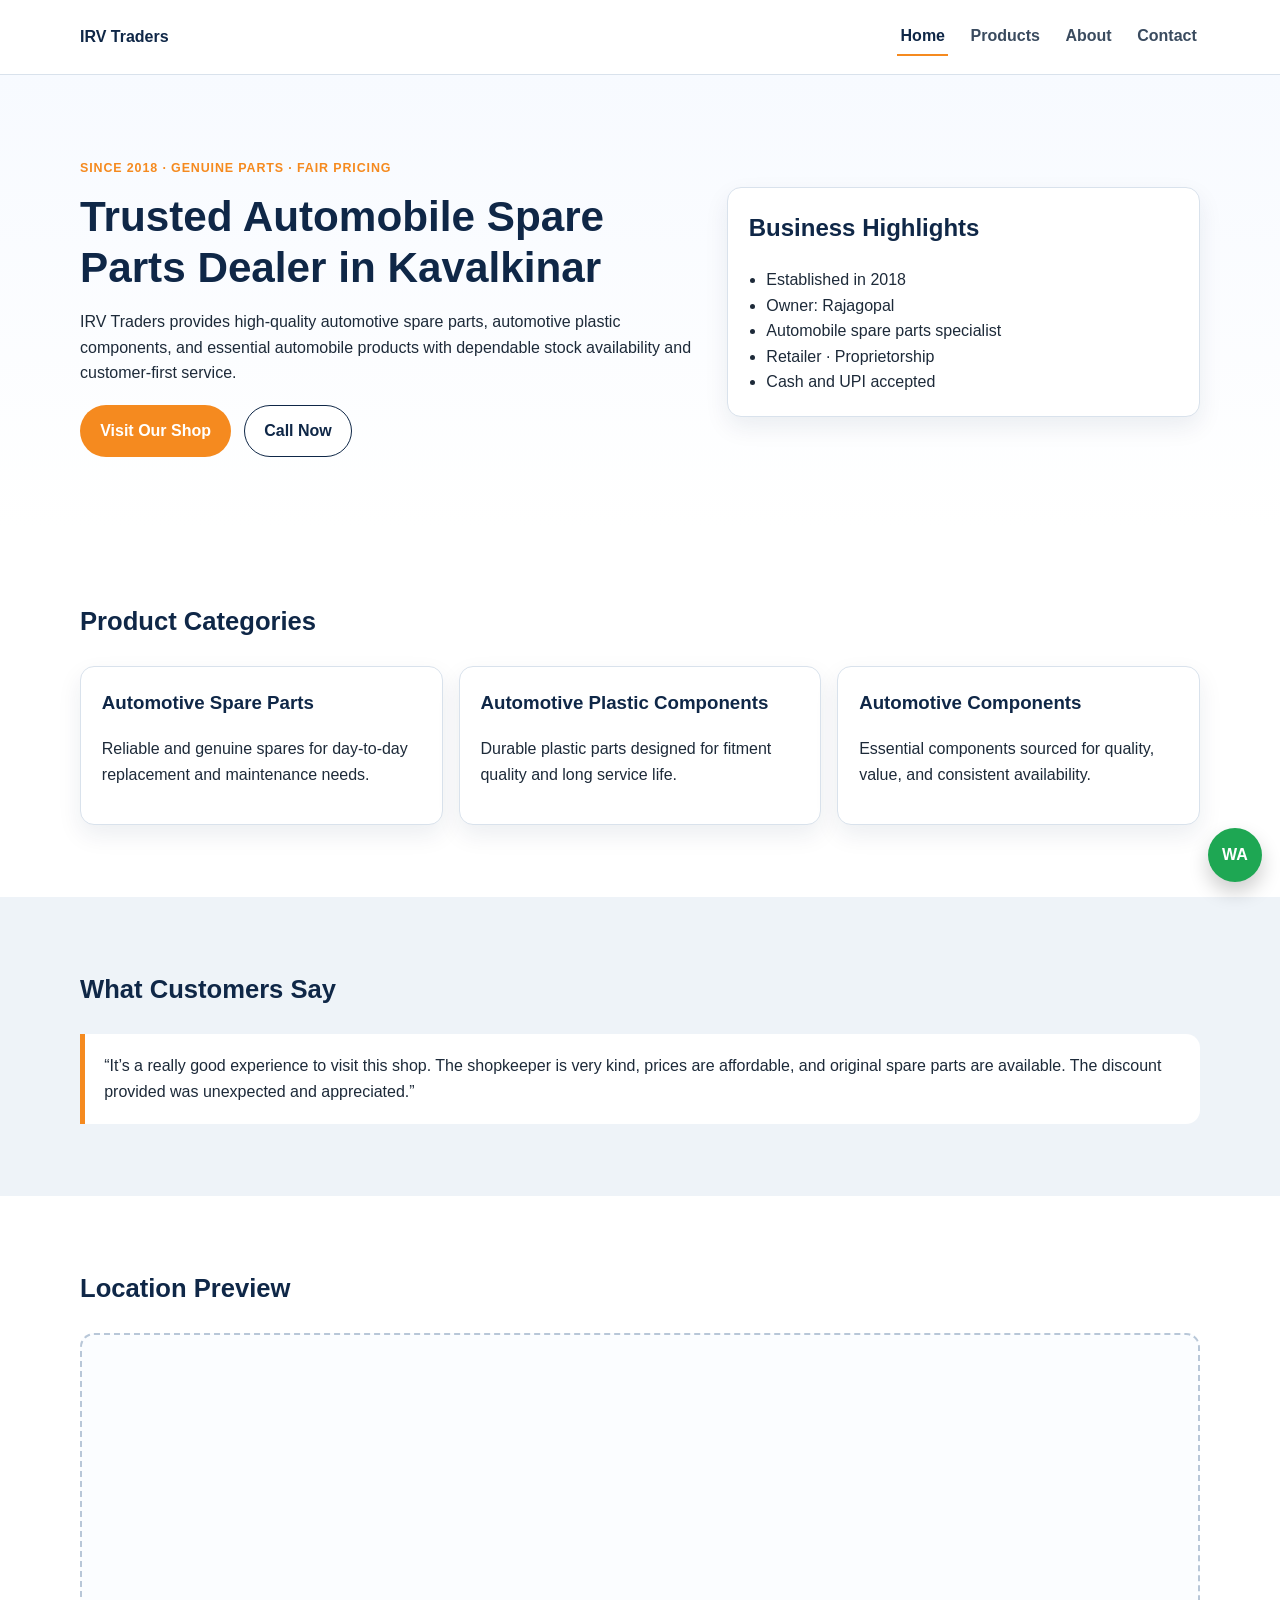
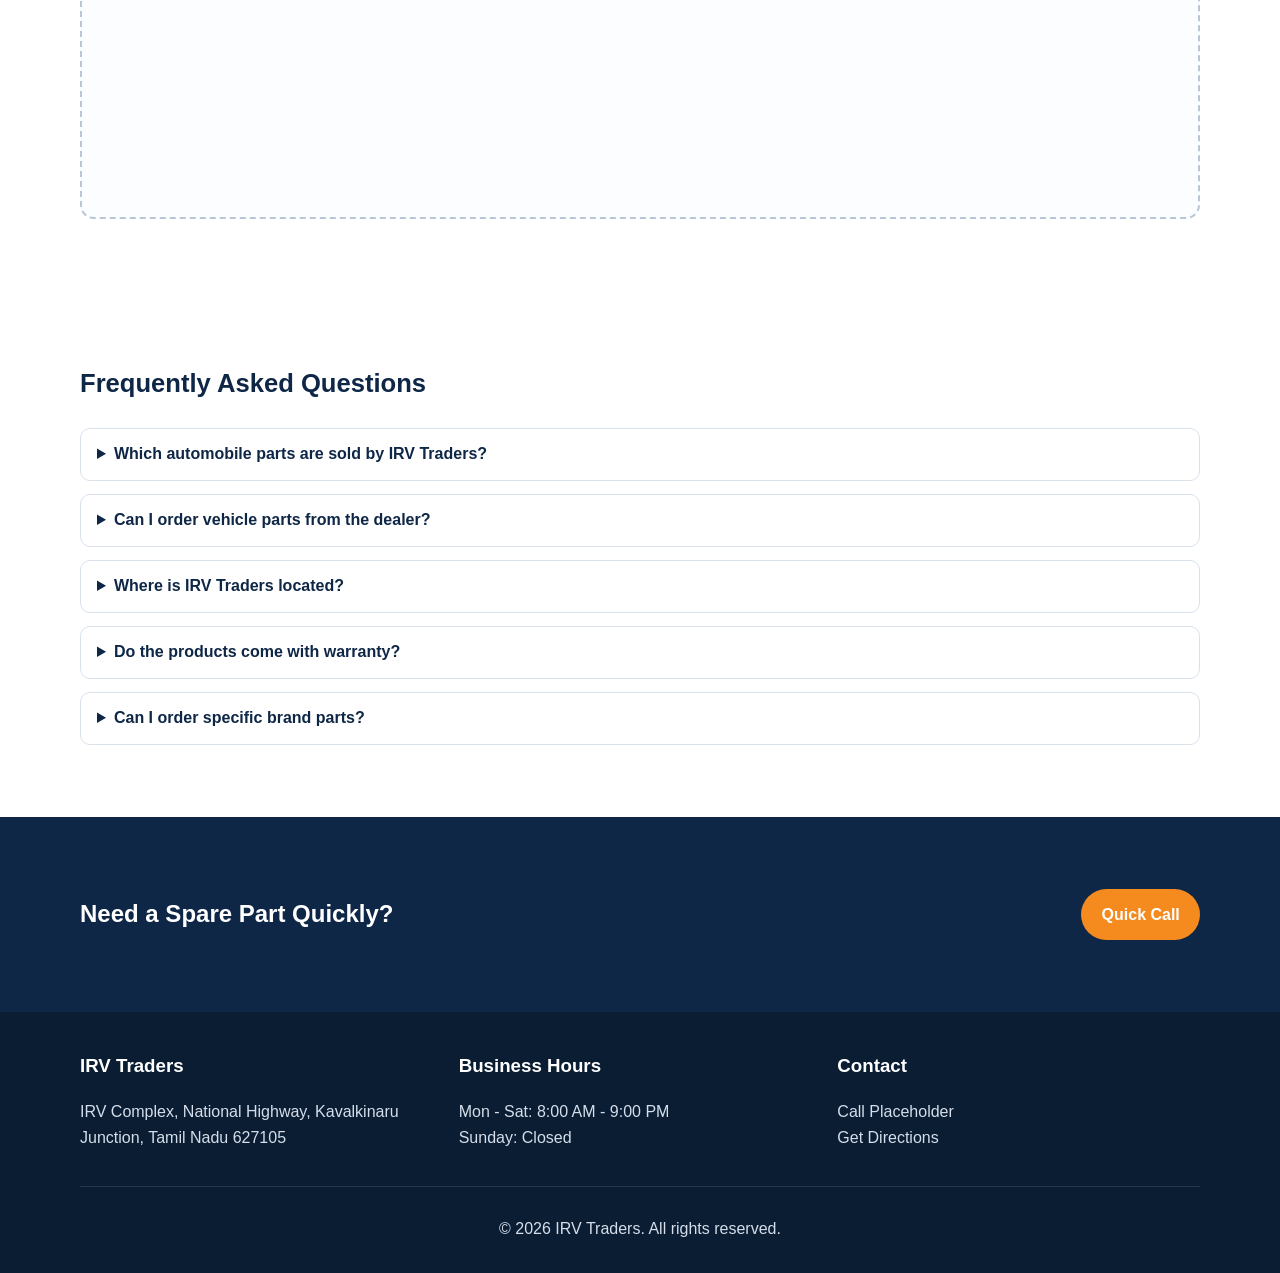
==== index.html @ 3daee204 "irv" ====
<!DOCTYPE html>
<html lang="en">
<head>
  <meta charset="UTF-8">
  <meta name="viewport" content="width=device-width, initial-scale=1.0">
  <title>IRV Traders | Automobile Spare Parts in Kavalkinaru, Tirunelveli</title>
  <meta name="description" content="IRV Traders in Kavalkinaru, Tirunelveli offers quality automobile spare parts, automotive plastic components, and reliable service since 2018.">
  <meta name="keywords" content="IRV Traders, automobile spare parts, Kavalkinaru, Tirunelveli, automotive components, plastic components">
  <meta name="author" content="IRV Traders">
  <meta name="robots" content="index, follow">
  <meta property="og:type" content="website">
  <meta property="og:title" content="IRV Traders | Trusted Automobile Spare Parts Retailer">
  <meta property="og:description" content="Serving Kavalkinaru customers since 2018 with genuine spare parts, affordable pricing, and dependable service.">
  <meta property="og:url" content="https://www.irvtraders.in/">
  <meta property="og:image" content="https://www.irvtraders.in/images/logo.png">
  <meta property="og:site_name" content="IRV Traders">
  <meta name="twitter:card" content="summary_large_image">
  <meta name="twitter:title" content="IRV Traders | Automobile Spare Parts">
  <meta name="twitter:description" content="High-quality automotive spare parts and components in Kavalkinaru, Tirunelveli.">
  <link rel="canonical" href="https://www.irvtraders.in/">
  <link rel="stylesheet" href="css/styles.css">
  <script type="application/ld+json">
    {
      "@context": "https://schema.org",
      "@type": "AutoPartsStore",
      "name": "IRV Traders",
      "foundingDate": "2018",
      "image": "https://www.irvtraders.in/images/logo.png",
      "description": "Automobile spare parts retailer in Kavalkinaru, Tirunelveli providing quality automotive components and plastic parts.",
      "address": {
        "@type": "PostalAddress",
        "streetAddress": "IRV Complex, National Highway, Kavalkinaru Junction",
        "addressLocality": "Tirunelveli",
        "addressRegion": "Tamil Nadu",
        "postalCode": "627105",
        "addressCountry": "IN"
      },
      "telephone": "+917395839927",
      "paymentAccepted": "Cash, UPI",
      "priceRange": "₹₹",
      "openingHoursSpecification": [
        {
          "@type": "OpeningHoursSpecification",
          "dayOfWeek": ["Monday", "Tuesday", "Wednesday", "Thursday", "Friday", "Saturday"],
          "opens": "08:00",
          "closes": "21:00"
        }
      ],
      "geo": {
        "@type": "GeoCoordinates",
        "latitude": 8.247,
        "longitude": 77.568
      }
    }
  </script>
</head>
<body>
  <header class="site-header">
    <div class="container nav-wrap">
      <a href="index.html" class="brand" aria-label="IRV Traders home">
        <img src="images/logo.png" alt="IRV Traders logo" class="brand-logo" onerror="this.style.display='none'">
        <span>IRV Traders</span>
      </a>
      <button class="menu-toggle" id="menuToggle" aria-label="Toggle navigation" aria-expanded="false" aria-controls="mainNav">
        <span></span><span></span><span></span>
      </button>
      <nav id="mainNav" class="main-nav" aria-label="Main navigation">
        <a href="index.html" class="active">Home</a>
        <a href="products.html">Products</a>
        <a href="about.html">About</a>
        <a href="contact.html">Contact</a>
      </nav>
    </div>
  </header>

  <main>
    <section class="hero section">
      <div class="container hero-grid reveal">
        <div>
          <p class="eyebrow">Since 2018 · Genuine Parts · Fair Pricing</p>
          <h1>Trusted Automobile Spare Parts Dealer in Kavalkinar</h1>
          <p>IRV Traders provides high-quality automotive spare parts, automotive plastic components, and essential automobile products with dependable stock availability and customer-first service.</p>
          <div class="hero-actions">
            <a href="contact.html" class="btn btn-primary">Visit Our Shop</a>
            <a href="tel:+917395839927" class="btn btn-secondary">Call Now</a>
          </div>
        </div>
        <div class="hero-card">
          <h2>Business Highlights</h2>
          <ul>
            <li>Established in 2018</li>
            <li>Owner: Rajagopal</li>
            <li>Automobile spare parts specialist</li>
            <li>Retailer · Proprietorship</li>
            <li>Cash and UPI accepted</li>
          </ul>
        </div>
      </div>
    </section>

    <section class="section">
      <div class="container reveal">
        <h2 class="section-title">Product Categories</h2>
        <div class="card-grid">
          <article class="card">
            <h3>Automotive Spare Parts</h3>
            <p>Reliable and genuine spares for day-to-day replacement and maintenance needs.</p>
          </article>
          <article class="card">
            <h3>Automotive Plastic Components</h3>
            <p>Durable plastic parts designed for fitment quality and long service life.</p>
          </article>
          <article class="card">
            <h3>Automotive Components</h3>
            <p>Essential components sourced for quality, value, and consistent availability.</p>
          </article>
        </div>
      </div>
    </section>

    <section class="section section-muted">
      <div class="container review reveal">
        <h2 class="section-title">What Customers Say</h2>
        <blockquote>
          “It’s a really good experience to visit this shop. The shopkeeper is very kind, prices are affordable, and original spare parts are available. The discount provided was unexpected and appreciated.”
        </blockquote>
      </div>
    </section>

    <section class="section">
      <div class="container reveal">
        <h2 class="section-title">Location Preview</h2>
        <div class="map-placeholder">
            <iframe src="https://www.google.com/maps/embed?pb=!1m18!1m12!1m3!1d4272.116885047696!2d77.5631311813527!3d8.279096479038609!2m3!1f0!2f0!3f0!3m2!1i1024!2i768!4f13.1!3m3!1m2!1s0x3b048bad7c65cb43%3A0xb854d051791608d7!2sIRV%20TRADERS!5e1!3m2!1sen!2sin!4v1772965964080!5m2!1sen!2sin" width="600" height="450" style="border:0;" allowfullscreen="" loading="lazy" referrerpolicy="no-referrer-when-downgrade"></iframe>
        </div>
      </div>
    </section>

    <section class="section faq">
      <div class="container reveal">
        <h2 class="section-title">Frequently Asked Questions</h2>
        <div class="faq-list">
          <details>
            <summary>Which automobile parts are sold by IRV Traders?</summary>
            <p>IRV Traders provides essential automobile spare parts and components.</p>
          </details>
          <details>
            <summary>Can I order vehicle parts from the dealer?</summary>
            <p>Yes, customers can order required parts and special items if needed.</p>
          </details>
          <details>
            <summary>Where is IRV Traders located?</summary>
            <p>IRV Traders is located at Kavalkinar Post, National Highway, Tamil Nadu 627105.</p>
          </details>
          <details>
            <summary>Do the products come with warranty?</summary>
            <p>Most products come with manufacturer warranty.</p>
          </details>
          <details>
            <summary>Can I order specific brand parts?</summary>
            <p>Yes, customers can check availability of specific brands.</p>
          </details>
        </div>
      </div>
    </section>

    <section class="section cta-bar">
      <div class="container cta-inner reveal">
        <h2>Need a Spare Part Quickly?</h2>
        <a href="tel:+917395839927" class="btn btn-primary">Quick Call</a>
      </div>
    </section>
  </main>

  <a href="https://wa.me/917395839927" class="whatsapp-float" aria-label="WhatsApp contact placeholder" target="_blank" rel="noopener">WA</a>

  <footer class="site-footer">
    <div class="container footer-grid">
      <div>
        <h3>IRV Traders</h3>
        <p>IRV Complex, National Highway, Kavalkinaru Junction, Tamil Nadu 627105</p>
      </div>
      <div>
        <h3>Business Hours</h3>
        <p>Mon - Sat: 8:00 AM - 9:00 PM<br>Sunday: Closed</p>
      </div>
      <div>
        <h3>Contact</h3>
        <p><a href="tel:+917395839927">Call Placeholder</a><br><a href="contact.html">Get Directions</a></p>
      </div>
    </div>
    <div class="container footer-bottom">
      <p>© <span id="year"></span> IRV Traders. All rights reserved.</p>
    </div>
  </footer>

  <script src="js/script.js" defer></script>
</body>
</html>
---- css/styles.css ----
:root {
  --primary: #0f2747;
  --secondary: #ffffff;
  --accent: #f58a1f;
  --text: #1d2a39;
  --muted: #eef3f8;
  --border: #d9e2ec;
  --radius: 14px;
  --shadow: 0 10px 24px rgba(15, 39, 71, 0.08);
}

* {
  box-sizing: border-box;
}

html {
  scroll-behavior: smooth;
}

body {
  margin: 0;
  font-family: "Segoe UI", Roboto, Arial, sans-serif;
  color: var(--text);
  background: var(--secondary);
  line-height: 1.6;
}

img {
  max-width: 100%;
  display: block;
}

a {
  color: inherit;
  text-decoration: none;
}

.container {
  width: min(1120px, 92%);
  margin: 0 auto;
}

.section {
  padding: 4.5rem 0;
}

.section-muted {
  background: var(--muted);
}

.section-title {
  font-size: clamp(1.5rem, 2vw, 2rem);
  margin: 0 0 1.5rem;
  color: var(--primary);
}

.section-subtitle {
  margin: -0.7rem 0 1.6rem;
}

.site-header {
  position: sticky;
  top: 0;
  z-index: 1000;
  background: var(--secondary);
  border-bottom: 1px solid var(--border);
}

.nav-wrap {
  min-height: 74px;
  display: flex;
  align-items: center;
  justify-content: space-between;
}

.brand {
  display: flex;
  align-items: center;
  gap: 0.65rem;
  font-weight: 700;
  color: var(--primary);
}

.brand-logo {
  width: 38px;
  height: 38px;
  object-fit: contain;
}

.main-nav {
  display: flex;
  gap: 1.2rem;
  align-items: center;
}

.main-nav a {
  font-weight: 600;
  color: #3a4b5f;
  padding: 0.3rem 0.2rem;
  border-bottom: 2px solid transparent;
  transition: color 0.25s ease, border-color 0.25s ease;
}

.main-nav a:hover,
.main-nav a.active {
  color: var(--primary);
  border-color: var(--accent);
}

.menu-toggle {
  border: 0;
  background: transparent;
  display: none;
  flex-direction: column;
  gap: 5px;
  cursor: pointer;
}

.menu-toggle span {
  width: 24px;
  height: 2px;
  background: var(--primary);
}

.hero {
  background: linear-gradient(180deg, #f7faff 0%, #ffffff 100%);
}

.hero-grid {
  display: grid;
  grid-template-columns: 1.3fr 1fr;
  gap: 2rem;
  align-items: center;
}

.hero h1 {
  margin: 0.4rem 0 1rem;
  font-size: clamp(2rem, 3.3vw, 3rem);
  line-height: 1.2;
  color: var(--primary);
}

.eyebrow {
  color: var(--accent);
  font-weight: 700;
  text-transform: uppercase;
  letter-spacing: 0.07em;
  font-size: 0.78rem;
}

.hero-card,
.card {
  background: var(--secondary);
  border: 1px solid var(--border);
  border-radius: var(--radius);
  padding: 1.3rem;
  box-shadow: var(--shadow);
}

.hero-card h2,
.card h2,
.card h3 {
  margin-top: 0;
  color: var(--primary);
}

.hero-card ul,
.card ul {
  margin: 0;
  padding-left: 1.1rem;
}

.hero-actions,
.button-row {
  margin-top: 1.2rem;
  display: flex;
  flex-wrap: wrap;
  gap: 0.8rem;
}

.btn {
  display: inline-flex;
  align-items: center;
  justify-content: center;
  border-radius: 999px;
  padding: 0.75rem 1.2rem;
  font-weight: 700;
  border: 1px solid transparent;
  transition: transform 0.25s ease, box-shadow 0.25s ease;
}

.btn:hover {
  transform: translateY(-2px);
  box-shadow: 0 8px 18px rgba(15, 39, 71, 0.14);
}

.btn-primary {
  background: var(--accent);
  color: var(--secondary);
}

.btn-secondary {
  background: var(--secondary);
  color: var(--primary);
  border-color: var(--primary);
}

.card-grid {
  display: grid;
  grid-template-columns: repeat(3, minmax(0, 1fr));
  gap: 1rem;
}

.review blockquote {
  margin: 0;
  padding: 1.2rem;
  border-left: 5px solid var(--accent);
  background: var(--secondary);
  border-radius: 0 var(--radius) var(--radius) 0;
}

.map-placeholder {
  min-height: 220px;
  border: 2px dashed #b8c7d8;
  border-radius: var(--radius);
  display: grid;
  place-items: center;
  text-align: center;
  background: #fbfdff;
  padding: 1rem;
}

.map-contact {
  min-height: 260px;
}

.faq-list {
  display: grid;
  gap: 0.8rem;
}

.faq details {
  border: 1px solid var(--border);
  border-radius: 10px;
  padding: 0.8rem 1rem;
  background: var(--secondary);
}

.faq summary {
  cursor: pointer;
  font-weight: 700;
  color: var(--primary);
}

.page-title {
  background: #f8fbff;
  border-bottom: 1px solid var(--border);
}

.page-title h1 {
  margin: 0 0 0.6rem;
  color: var(--primary);
  font-size: clamp(1.75rem, 2.5vw, 2.5rem);
}

.product-card ul {
  margin-top: 0.8rem;
}

.split {
  display: grid;
  grid-template-columns: repeat(2, minmax(0, 1fr));
  gap: 1rem;
}

.details-grid {
  display: grid;
  grid-template-columns: repeat(2, minmax(0, 1fr));
  gap: 0.8rem;
}

.detail-item {
  background: var(--muted);
  border: 1px solid var(--border);
  border-radius: 10px;
  padding: 0.9rem;
}

.hours-table {
  width: 100%;
  border-collapse: collapse;
}

.hours-table th,
.hours-table td {
  text-align: left;
  border-bottom: 1px solid var(--border);
  padding: 0.65rem 0;
}

.hours-table th {
  color: var(--primary);
  width: 40%;
}

.gallery-grid {
  display: grid;
  grid-template-columns: repeat(3, minmax(0, 1fr));
  gap: 0.8rem;
}

.gallery-item {
  border-radius: 12px;
  overflow: hidden;
  border: 1px solid var(--border);
  box-shadow: var(--shadow);
  background: #f5f8fc;
}

.gallery-item img {
  width: 100%;
  height: 210px;
  object-fit: cover;
}

.gallery-caption {
  margin: 0;
  padding: 0.55rem 0.7rem;
  font-size: 0.9rem;
  color: #3b4a5d;
  background: var(--secondary);
}

.cta-bar {
  background: var(--primary);
  color: var(--secondary);
}

.cta-inner {
  display: flex;
  align-items: center;
  justify-content: space-between;
  gap: 1rem;
}

.cta-inner h2 {
  margin: 0;
}

.site-footer {
  background: #0a1d33;
  color: #d5deea;
  padding: 2.4rem 0 1rem;
}

.footer-grid {
  display: grid;
  grid-template-columns: repeat(3, minmax(0, 1fr));
  gap: 1rem;
}

.site-footer h3 {
  margin-top: 0;
  color: #ffffff;
}

.footer-bottom {
  border-top: 1px solid rgba(255, 255, 255, 0.12);
  margin-top: 1.2rem;
  padding-top: 0.8rem;
  text-align: center;
}

.whatsapp-float {
  position: fixed;
  right: 18px;
  bottom: 18px;
  width: 54px;
  height: 54px;
  border-radius: 50%;
  display: grid;
  place-items: center;
  font-weight: 800;
  color: #ffffff;
  background: #1ea753;
  box-shadow: 0 10px 20px rgba(0, 0, 0, 0.2);
  z-index: 1100;
}

.reveal {
  opacity: 0;
  transform: translateY(14px);
  transition: opacity 0.5s ease, transform 0.5s ease;
}

.reveal.visible {
  opacity: 1;
  transform: translateY(0);
}

@media (max-width: 920px) {
  .hero-grid,
  .split,
  .card-grid,
  .details-grid,
  .footer-grid,
  .gallery-grid {
    grid-template-columns: 1fr;
  }

  .main-nav {
    position: absolute;
    left: 0;
    right: 0;
    top: 74px;
    background: var(--secondary);
    border-bottom: 1px solid var(--border);
    display: none;
    flex-direction: column;
    align-items: stretch;
    padding: 0.7rem 4%;
  }

  .main-nav a {
    padding: 0.7rem 0.2rem;
  }

  .main-nav.open {
    display: flex;
  }

  .menu-toggle {
    display: flex;
  }

  .cta-inner {
    flex-direction: column;
    align-items: flex-start;
  }
}
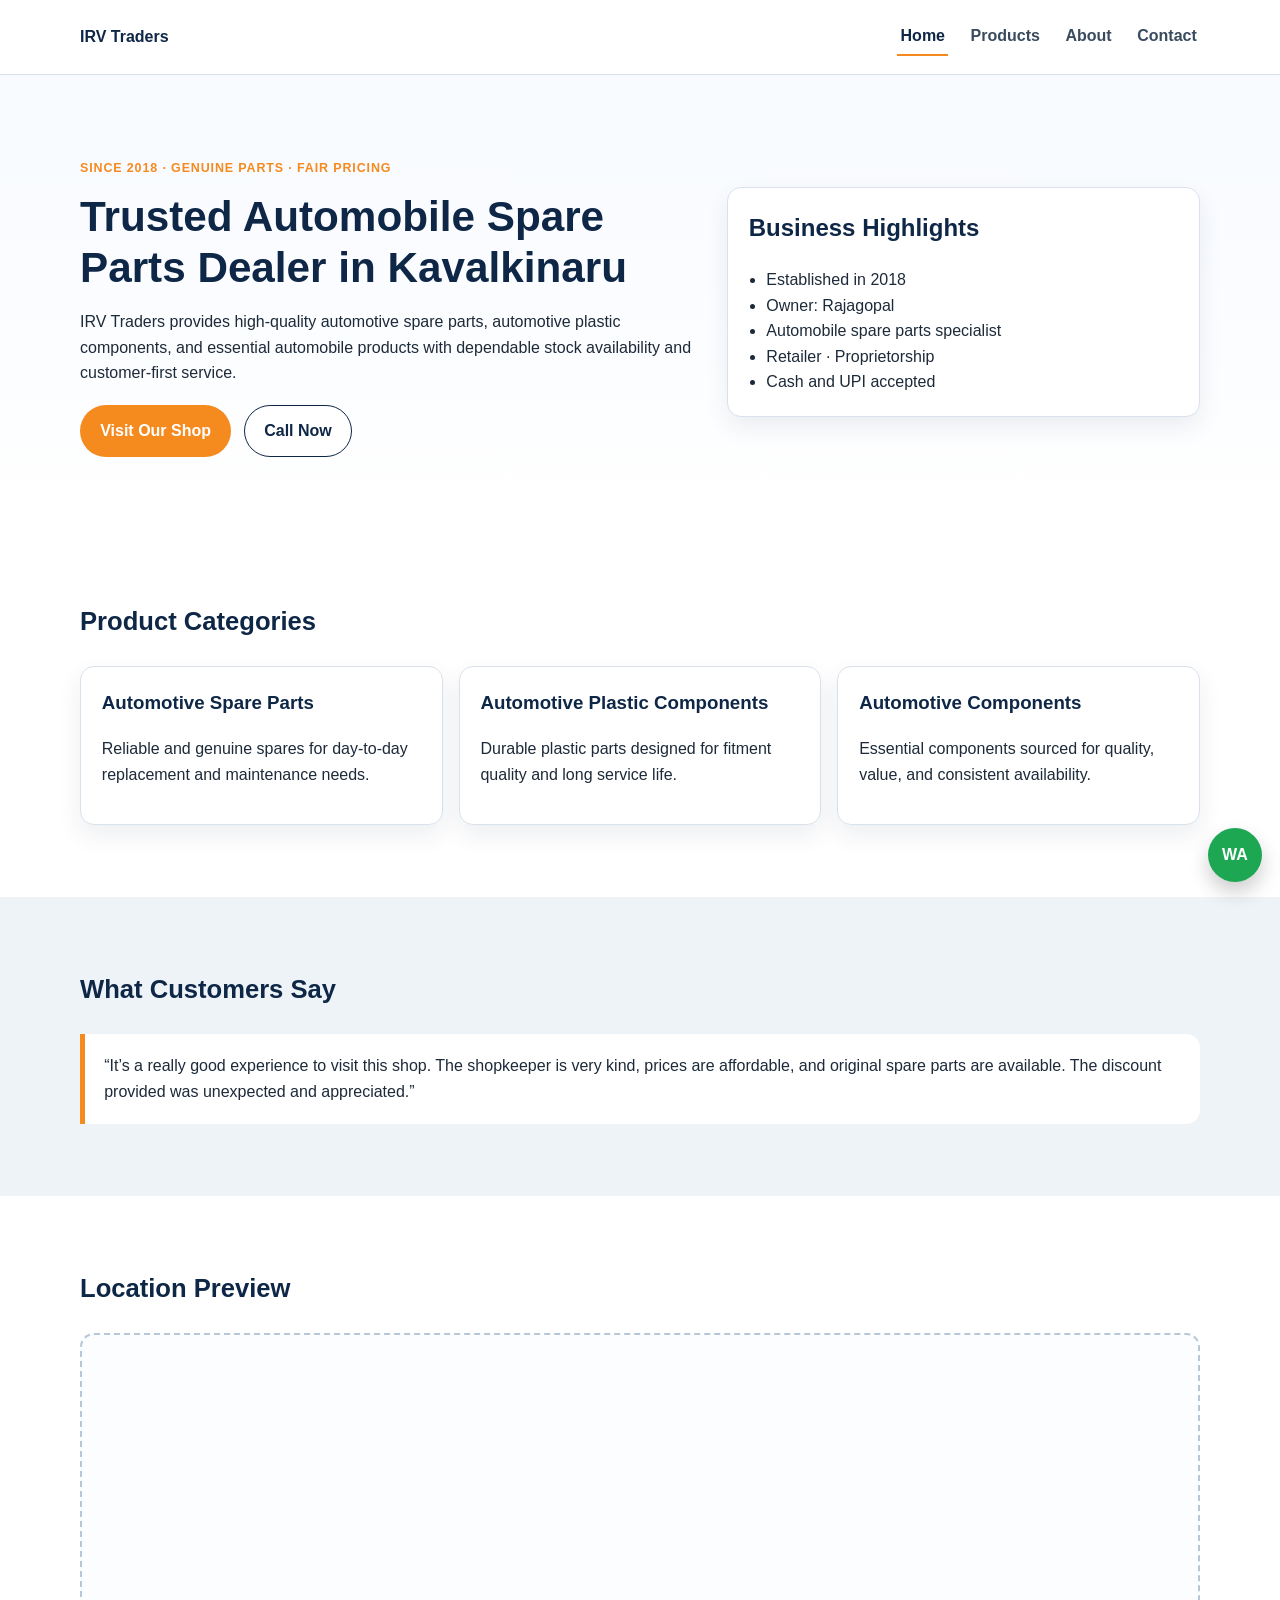
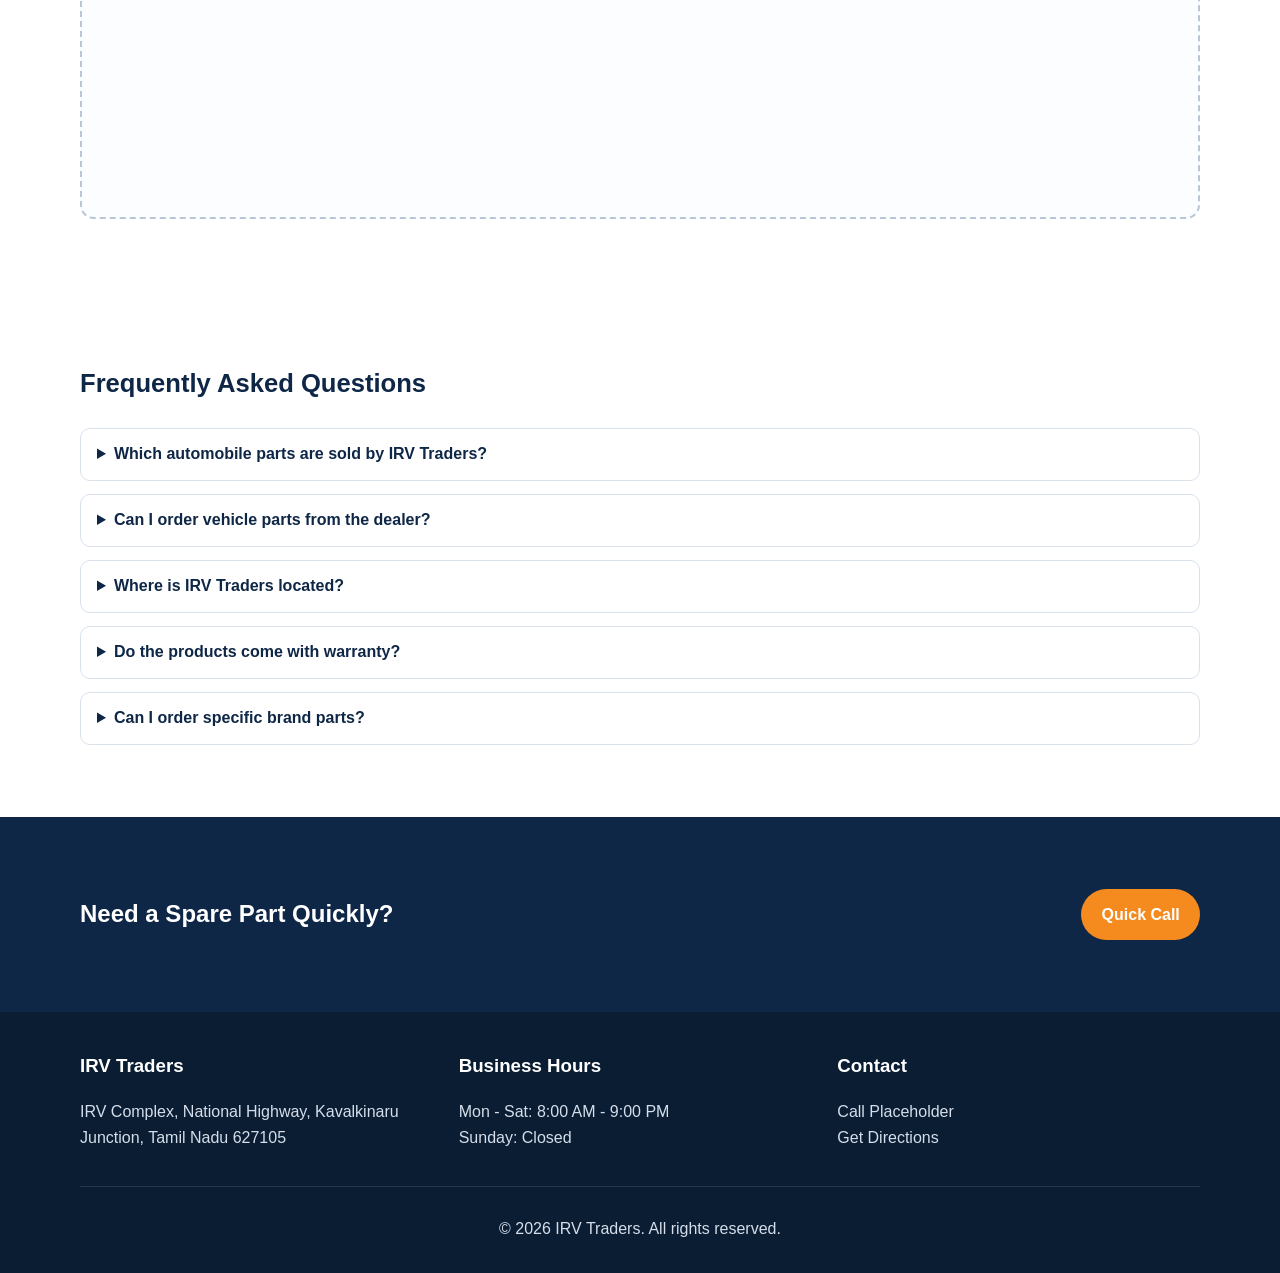
==== commit 672b49e0: "typo" ====
--- a/index.html
+++ b/index.html
@@ -78,7 +78,7 @@
       <div class="container hero-grid reveal">
         <div>
           <p class="eyebrow">Since 2018 · Genuine Parts · Fair Pricing</p>
-          <h1>Trusted Automobile Spare Parts Dealer in Kavalkinar</h1>
+          <h1>Trusted Automobile Spare Parts Dealer in Kavalkinaru</h1>
           <p>IRV Traders provides high-quality automotive spare parts, automotive plastic components, and essential automobile products with dependable stock availability and customer-first service.</p>
           <div class="hero-actions">
             <a href="contact.html" class="btn btn-primary">Visit Our Shop</a>
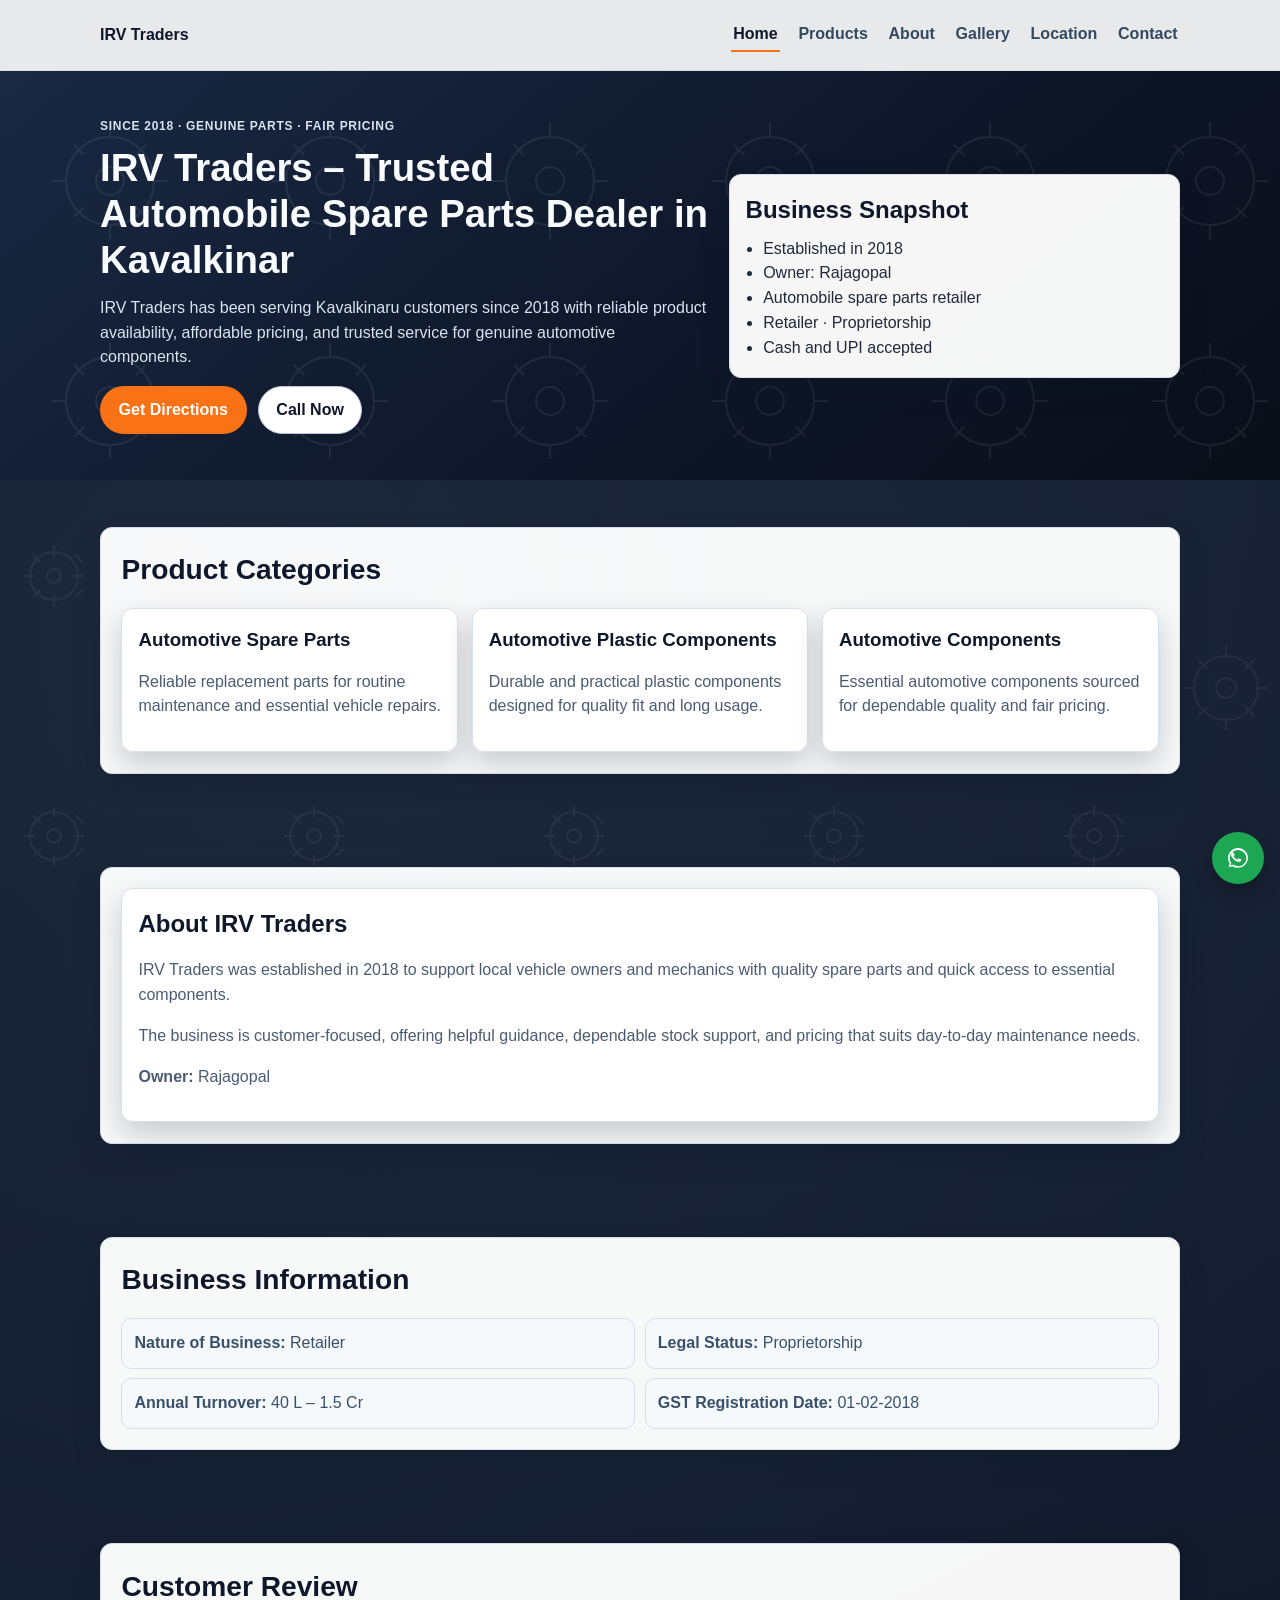
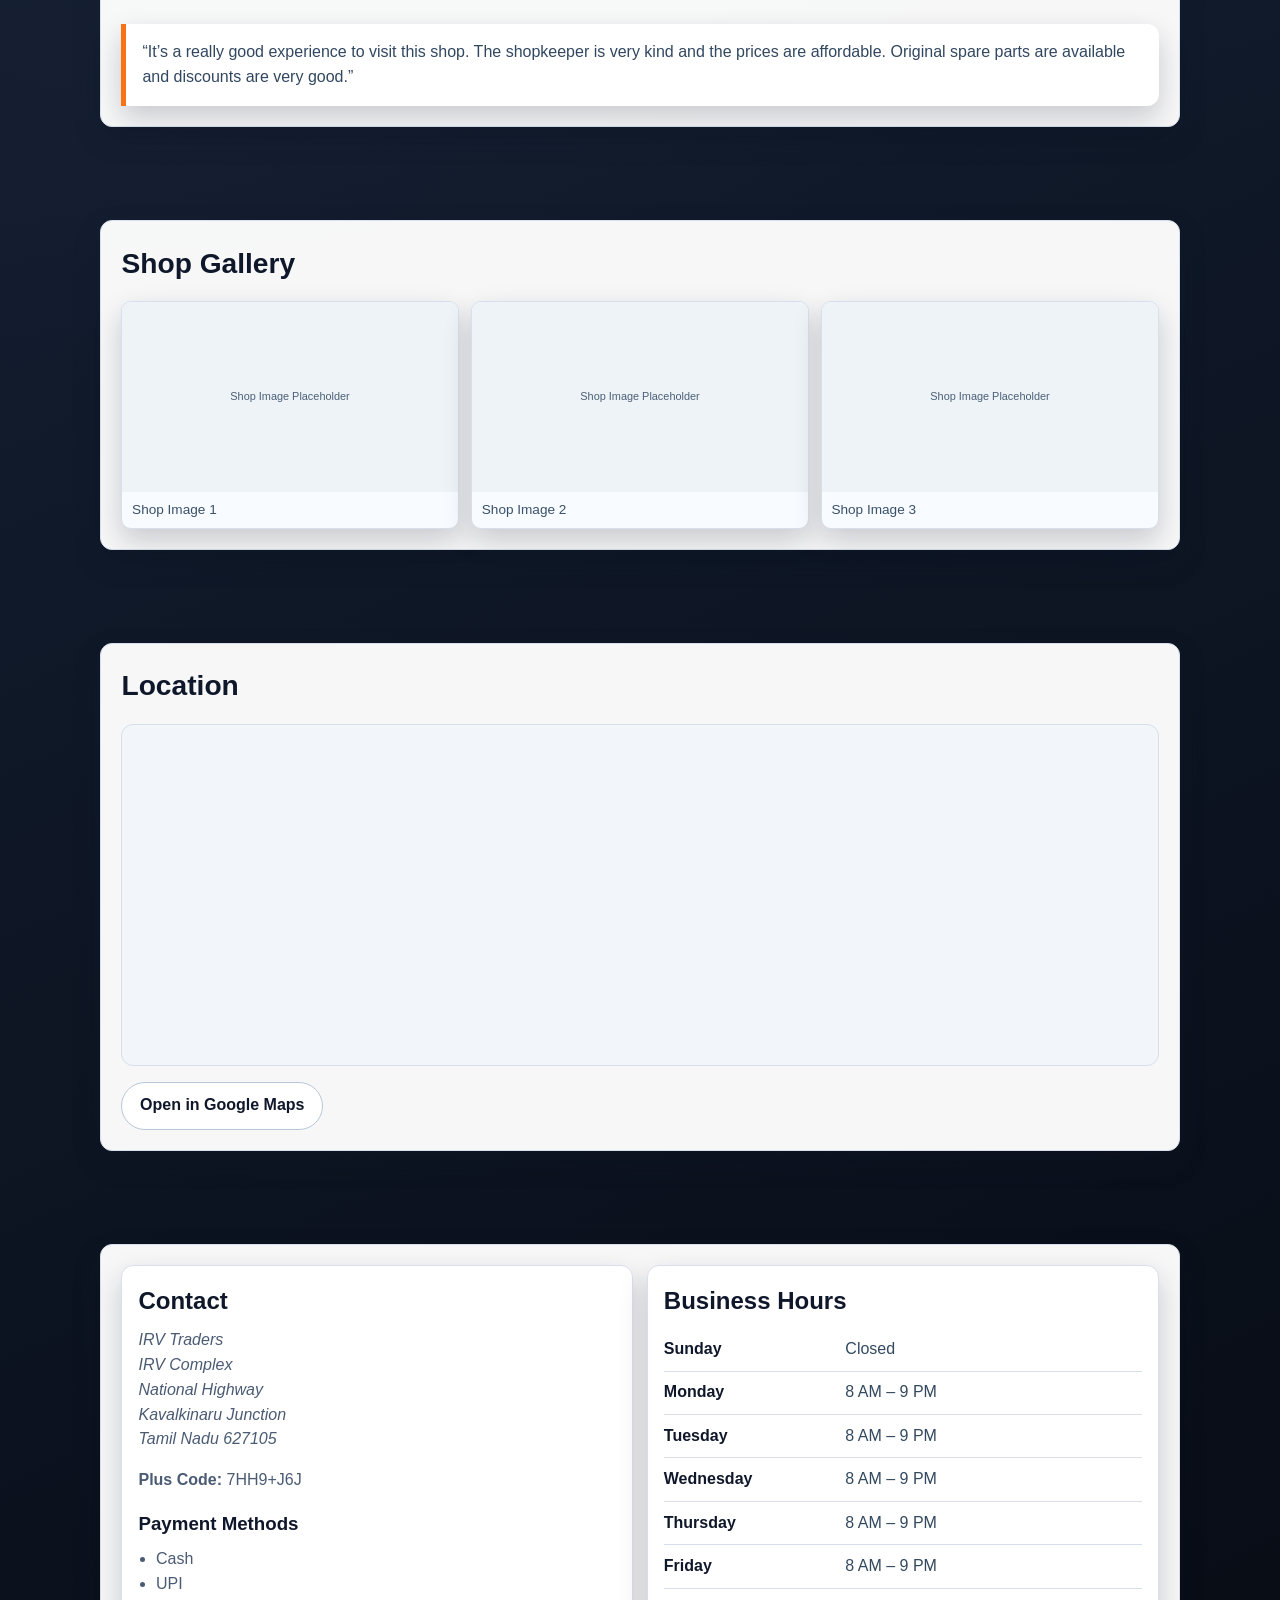
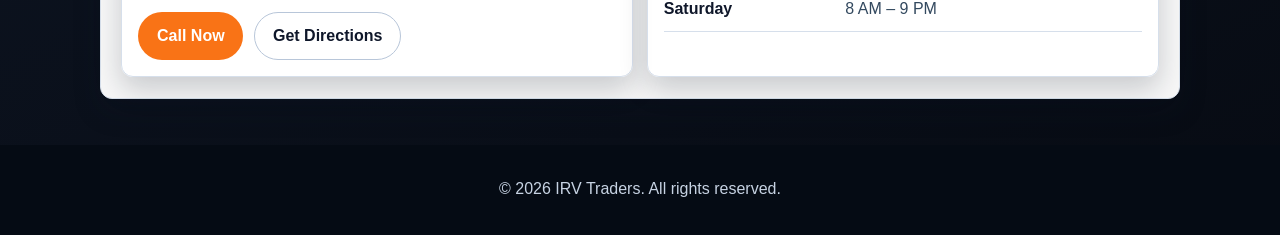
==== commit 476d572d: "single page" ====
--- a/index.html
+++ b/index.html
@@ -57,7 +57,7 @@
 <body>
   <header class="site-header">
     <div class="container nav-wrap">
-      <a href="index.html" class="brand" aria-label="IRV Traders home">
+      <a href="#home" class="brand" aria-label="IRV Traders home">
         <img src="images/logo.png" alt="IRV Traders logo" class="brand-logo" onerror="this.style.display='none'">
         <span>IRV Traders</span>
       </a>
@@ -65,32 +65,34 @@
         <span></span><span></span><span></span>
       </button>
       <nav id="mainNav" class="main-nav" aria-label="Main navigation">
-        <a href="index.html" class="active">Home</a>
-        <a href="products.html">Products</a>
-        <a href="about.html">About</a>
-        <a href="contact.html">Contact</a>
+        <a href="#home" class="active">Home</a>
+        <a href="#products">Products</a>
+        <a href="#about">About</a>
+        <a href="#gallery">Gallery</a>
+        <a href="#location">Location</a>
+        <a href="#contact">Contact</a>
       </nav>
     </div>
   </header>
 
   <main>
-    <section class="hero section">
+    <section id="home" class="hero section">
       <div class="container hero-grid reveal">
         <div>
           <p class="eyebrow">Since 2018 · Genuine Parts · Fair Pricing</p>
-          <h1>Trusted Automobile Spare Parts Dealer in Kavalkinaru</h1>
-          <p>IRV Traders provides high-quality automotive spare parts, automotive plastic components, and essential automobile products with dependable stock availability and customer-first service.</p>
+          <h1>IRV Traders – Trusted Automobile Spare Parts Dealer in Kavalkinar</h1>
+          <p>IRV Traders has been serving Kavalkinaru customers since 2018 with reliable product availability, affordable pricing, and trusted service for genuine automotive components.</p>
           <div class="hero-actions">
-            <a href="contact.html" class="btn btn-primary">Visit Our Shop</a>
+            <a href="https://maps.google.com/?q=7HH9+J6J" target="_blank" rel="noopener" class="btn btn-primary">Get Directions</a>
             <a href="tel:+917395839927" class="btn btn-secondary">Call Now</a>
           </div>
         </div>
         <div class="hero-card">
-          <h2>Business Highlights</h2>
+          <h2>Business Snapshot</h2>
           <ul>
             <li>Established in 2018</li>
             <li>Owner: Rajagopal</li>
-            <li>Automobile spare parts specialist</li>
+            <li>Automobile spare parts retailer</li>
             <li>Retailer · Proprietorship</li>
             <li>Cash and UPI accepted</li>
           </ul>
@@ -98,97 +100,127 @@
       </div>
     </section>
 
-    <section class="section">
+    <section id="products" class="section section-alt">
       <div class="container reveal">
         <h2 class="section-title">Product Categories</h2>
         <div class="card-grid">
           <article class="card">
             <h3>Automotive Spare Parts</h3>
-            <p>Reliable and genuine spares for day-to-day replacement and maintenance needs.</p>
+            <p>Reliable replacement parts for routine maintenance and essential vehicle repairs.</p>
           </article>
           <article class="card">
             <h3>Automotive Plastic Components</h3>
-            <p>Durable plastic parts designed for fitment quality and long service life.</p>
+            <p>Durable and practical plastic components designed for quality fit and long usage.</p>
           </article>
           <article class="card">
             <h3>Automotive Components</h3>
-            <p>Essential components sourced for quality, value, and consistent availability.</p>
+            <p>Essential automotive components sourced for dependable quality and fair pricing.</p>
           </article>
         </div>
       </div>
     </section>
 
-    <section class="section section-muted">
-      <div class="container review reveal">
-        <h2 class="section-title">What Customers Say</h2>
-        <blockquote>
-          “It’s a really good experience to visit this shop. The shopkeeper is very kind, prices are affordable, and original spare parts are available. The discount provided was unexpected and appreciated.”
-        </blockquote>
-      </div>
-    </section>
-
-    <section class="section">
-      <div class="container reveal">
-        <h2 class="section-title">Location Preview</h2>
-        <div class="map-placeholder">
-            <iframe src="https://www.google.com/maps/embed?pb=!1m18!1m12!1m3!1d4272.116885047696!2d77.5631311813527!3d8.279096479038609!2m3!1f0!2f0!3f0!3m2!1i1024!2i768!4f13.1!3m3!1m2!1s0x3b048bad7c65cb43%3A0xb854d051791608d7!2sIRV%20TRADERS!5e1!3m2!1sen!2sin!4v1772965964080!5m2!1sen!2sin" width="600" height="450" style="border:0;" allowfullscreen="" loading="lazy" referrerpolicy="no-referrer-when-downgrade"></iframe>
-        </div>
-      </div>
-    </section>
-
-    <section class="section faq">
-      <div class="container reveal">
-        <h2 class="section-title">Frequently Asked Questions</h2>
-        <div class="faq-list">
-          <details>
-            <summary>Which automobile parts are sold by IRV Traders?</summary>
-            <p>IRV Traders provides essential automobile spare parts and components.</p>
-          </details>
-          <details>
-            <summary>Can I order vehicle parts from the dealer?</summary>
-            <p>Yes, customers can order required parts and special items if needed.</p>
-          </details>
-          <details>
-            <summary>Where is IRV Traders located?</summary>
-            <p>IRV Traders is located at Kavalkinar Post, National Highway, Tamil Nadu 627105.</p>
-          </details>
-          <details>
-            <summary>Do the products come with warranty?</summary>
-            <p>Most products come with manufacturer warranty.</p>
-          </details>
-          <details>
-            <summary>Can I order specific brand parts?</summary>
-            <p>Yes, customers can check availability of specific brands.</p>
-          </details>
-        </div>
-      </div>
-    </section>
-
-    <section class="section cta-bar">
-      <div class="container cta-inner reveal">
-        <h2>Need a Spare Part Quickly?</h2>
-        <a href="tel:+917395839927" class="btn btn-primary">Quick Call</a>
+    <section id="about" class="section">
+      <div class="container reveal">
+        <article class="card">
+          <h2>About IRV Traders</h2>
+          <p>IRV Traders was established in 2018 to support local vehicle owners and mechanics with quality spare parts and quick access to essential components.</p>
+          <p>The business is customer-focused, offering helpful guidance, dependable stock support, and pricing that suits day-to-day maintenance needs.</p>
+          <p><strong>Owner:</strong> Rajagopal</p>
+        </article>
+      </div>
+    </section>
+
+    <section id="business-info" class="section section-alt">
+      <div class="container reveal">
+        <h2 class="section-title">Business Information</h2>
+        <div class="details-grid">
+          <div class="detail-item"><strong>Nature of Business:</strong> Retailer</div>
+          <div class="detail-item"><strong>Legal Status:</strong> Proprietorship</div>
+          <div class="detail-item"><strong>Annual Turnover:</strong> 40 L – 1.5 Cr</div>
+          <div class="detail-item"><strong>GST Registration Date:</strong> 01-02-2018</div>
+        </div>
+      </div>
+    </section>
+
+    <section id="review" class="section">
+      <div class="container reveal">
+        <h2 class="section-title">Customer Review</h2>
+        <div class="testimonial-card">
+          <blockquote>
+            “It’s a really good experience to visit this shop. The shopkeeper is very kind and the prices are affordable. Original spare parts are available and discounts are very good.”
+          </blockquote>
+        </div>
+      </div>
+    </section>
+
+    <section id="gallery" class="section">
+      <div class="container reveal">
+        <h2 class="section-title">Shop Gallery</h2>
+        <div id="shopGallery" class="gallery-grid" data-gallery-path="images/shop/" data-images="shop1.jpg,shop2.jpg,shop3.jpg"></div>
+      </div>
+    </section>
+
+    <section id="location" class="section section-alt">
+      <div class="container reveal">
+        <h2 class="section-title">Location</h2>
+        <div class="map-embed">
+          <iframe src="https://www.google.com/maps?q=7HH9%2BJ6J%20Kavalkinaru&output=embed" loading="lazy" referrerpolicy="no-referrer-when-downgrade" title="IRV Traders location map"></iframe>
+        </div>
+        <div class="button-row">
+          <a class="btn btn-secondary" href="https://maps.google.com/?q=7HH9+J6J" target="_blank" rel="noopener">Open in Google Maps</a>
+        </div>
+      </div>
+    </section>
+
+    <section id="contact" class="section">
+      <div class="container split reveal">
+        <article class="card">
+          <h2>Contact</h2>
+          <address>
+            IRV Traders<br>
+            IRV Complex<br>
+            National Highway<br>
+            Kavalkinaru Junction<br>
+            Tamil Nadu 627105
+          </address>
+          <p><strong>Plus Code:</strong> 7HH9+J6J</p>
+          <h3>Payment Methods</h3>
+          <ul>
+            <li>Cash</li>
+            <li>UPI</li>
+          </ul>
+          <div class="button-row">
+            <a href="tel:+917395839927" class="btn btn-primary">Call Now</a>
+            <a href="https://maps.google.com/?q=7HH9+J6J" class="btn btn-secondary" target="_blank" rel="noopener">Get Directions</a>
+          </div>
+        </article>
+        <article class="card">
+          <h2>Business Hours</h2>
+          <table class="hours-table">
+            <tbody>
+              <tr><th>Sunday</th><td>Closed</td></tr>
+              <tr><th>Monday</th><td>8 AM – 9 PM</td></tr>
+              <tr><th>Tuesday</th><td>8 AM – 9 PM</td></tr>
+              <tr><th>Wednesday</th><td>8 AM – 9 PM</td></tr>
+              <tr><th>Thursday</th><td>8 AM – 9 PM</td></tr>
+              <tr><th>Friday</th><td>8 AM – 9 PM</td></tr>
+              <tr><th>Saturday</th><td>8 AM – 9 PM</td></tr>
+            </tbody>
+          </table>
+        </article>
       </div>
     </section>
   </main>
 
-  <a href="https://wa.me/917395839927" class="whatsapp-float" aria-label="WhatsApp contact placeholder" target="_blank" rel="noopener">WA</a>
+  <a href="https://wa.me/917395839927" class="whatsapp-float" aria-label="Chat on WhatsApp" target="_blank" rel="noopener">
+    <svg viewBox="0 0 32 32" aria-hidden="true" focusable="false">
+      <path fill="currentColor" d="M19.11 17.26c-.28-.14-1.66-.82-1.92-.91-.26-.1-.45-.14-.64.14-.19.28-.73.91-.9 1.09-.16.19-.33.21-.61.07-.28-.14-1.2-.44-2.28-1.39-.84-.75-1.41-1.67-1.57-1.95-.16-.28-.02-.43.12-.57.12-.12.28-.33.42-.49.14-.16.19-.28.28-.47.09-.19.05-.35-.02-.49-.07-.14-.64-1.55-.88-2.12-.23-.55-.47-.47-.64-.48h-.54c-.19 0-.49.07-.75.35-.26.28-1 1-1 2.44s1.03 2.84 1.17 3.03c.14.19 2.02 3.08 4.89 4.32.68.29 1.21.46 1.63.59.68.22 1.3.19 1.79.12.55-.08 1.66-.68 1.9-1.33.23-.66.23-1.22.16-1.33-.07-.12-.26-.19-.54-.33z"/>
+      <path fill="currentColor" d="M16.03 4.59c-6.29 0-11.39 5.09-11.39 11.38 0 2.21.63 4.34 1.83 6.18l-1.2 4.38 4.48-1.18a11.35 11.35 0 0 0 6.28 1.88c6.28 0 11.38-5.1 11.38-11.38 0-6.29-5.1-11.38-11.38-11.38zm0 20.82c-1.92 0-3.8-.54-5.42-1.58l-.39-.24-2.66.7.71-2.59-.25-.4a9.52 9.52 0 0 1-1.47-5.08c0-5.22 4.25-9.47 9.48-9.47 5.23 0 9.48 4.25 9.48 9.47s-4.25 9.19-9.48 9.19z"/>
+    </svg>
+  </a>
 
   <footer class="site-footer">
-    <div class="container footer-grid">
-      <div>
-        <h3>IRV Traders</h3>
-        <p>IRV Complex, National Highway, Kavalkinaru Junction, Tamil Nadu 627105</p>
-      </div>
-      <div>
-        <h3>Business Hours</h3>
-        <p>Mon - Sat: 8:00 AM - 9:00 PM<br>Sunday: Closed</p>
-      </div>
-      <div>
-        <h3>Contact</h3>
-        <p><a href="tel:+917395839927">Call Placeholder</a><br><a href="contact.html">Get Directions</a></p>
-      </div>
-    </div>
     <div class="container footer-bottom">
       <p>© <span id="year"></span> IRV Traders. All rights reserved.</p>
     </div>
--- a/css/styles.css
+++ b/css/styles.css
@@ -1,12 +1,13 @@
 :root {
-  --primary: #0f2747;
-  --secondary: #ffffff;
-  --accent: #f58a1f;
-  --text: #1d2a39;
-  --muted: #eef3f8;
-  --border: #d9e2ec;
-  --radius: 14px;
-  --shadow: 0 10px 24px rgba(15, 39, 71, 0.08);
+  --primary: #0f172a;
+  --secondary: #1e293b;
+  --accent: #f97316;
+  --card: rgba(255, 255, 255, 0.96);
+  --text: #1f2a3a;
+  --muted-text: #4a5b73;
+  --border: #d6dfeb;
+  --radius: 12px;
+  --shadow: 0 12px 28px rgba(15, 23, 42, 0.2);
 }
 
 * {
@@ -21,8 +22,49 @@
   margin: 0;
   font-family: "Segoe UI", Roboto, Arial, sans-serif;
   color: var(--text);
-  background: var(--secondary);
-  line-height: 1.6;
+  line-height: 1.55;
+  background:
+    radial-gradient(circle at 12% 18%, rgba(51, 65, 85, 0.35) 0%, transparent 45%),
+    radial-gradient(circle at 86% 12%, rgba(30, 41, 59, 0.45) 0%, transparent 42%),
+    linear-gradient(155deg, #0f172a 0%, #121c2e 45%, #070b13 100%);
+  min-height: 100vh;
+  position: relative;
+  overflow-x: hidden;
+}
+
+body::before,
+body::after {
+  content: "";
+  position: fixed;
+  inset: 0;
+  z-index: 0;
+  pointer-events: none;
+}
+
+body::before {
+  background-image: url("data:image/svg+xml,%3Csvg xmlns='http://www.w3.org/2000/svg' width='260' height='260' viewBox='0 0 260 260'%3E%3Cg fill='none' stroke='%23ffffff' stroke-width='2'%3E%3Ccircle cx='54' cy='56' r='24'/%3E%3Ccircle cx='54' cy='56' r='7'/%3E%3Cpath d='M54 26v11M54 75v11M24 56h11M73 56h11M33 35l8 8M33 77l8-8M75 35l8 8M75 77l8-8'/%3E%3Ccircle cx='186' cy='168' r='32'/%3E%3Ccircle cx='186' cy='168' r='10'/%3E%3Cpath d='M186 126v12M186 198v12M144 168h12M216 168h12M158 140l9 9M205 187l9 9M158 196l9-9M205 149l9-9'/%3E%3C/g%3E%3C/svg%3E");
+  background-size: 260px 260px;
+  background-repeat: repeat;
+  opacity: 0.06;
+}
+
+body::after {
+  background: repeating-linear-gradient(
+    -32deg,
+    rgba(255, 255, 255, 0.03) 0,
+    rgba(255, 255, 255, 0.03) 2px,
+    transparent 2px,
+    transparent 14px
+  );
+  opacity: 0.06;
+}
+
+main,
+.site-header,
+.site-footer,
+.whatsapp-float {
+  position: relative;
+  z-index: 1;
 }
 
 img {
@@ -36,38 +78,44 @@
 }
 
 .container {
-  width: min(1120px, 92%);
+  width: min(1080px, 93%);
   margin: 0 auto;
 }
 
 .section {
-  padding: 4.5rem 0;
-}
-
-.section-muted {
-  background: var(--muted);
+  padding: 2.9rem 0;
+  scroll-margin-top: 88px;
+}
+
+.section-alt .container {
+  background: rgba(245, 248, 252, 0.98);
+}
+
+.section .container {
+  background: rgba(255, 255, 255, 0.97);
+  border: 1px solid var(--border);
+  border-radius: var(--radius);
+  box-shadow: var(--shadow);
+  padding: clamp(1rem, 1.6vw, 1.5rem);
 }
 
 .section-title {
-  font-size: clamp(1.5rem, 2vw, 2rem);
-  margin: 0 0 1.5rem;
-  color: var(--primary);
-}
-
-.section-subtitle {
-  margin: -0.7rem 0 1.6rem;
+  margin: 0 0 1rem;
+  color: var(--primary);
+  font-size: clamp(1.35rem, 2.2vw, 1.9rem);
 }
 
 .site-header {
   position: sticky;
   top: 0;
   z-index: 1000;
-  background: var(--secondary);
-  border-bottom: 1px solid var(--border);
+  background: rgba(255, 255, 255, 0.9);
+  border-bottom: 1px solid rgba(214, 223, 235, 0.9);
+  backdrop-filter: blur(8px);
 }
 
 .nav-wrap {
-  min-height: 74px;
+  min-height: 70px;
   display: flex;
   align-items: center;
   justify-content: space-between;
@@ -76,28 +124,28 @@
 .brand {
   display: flex;
   align-items: center;
-  gap: 0.65rem;
-  font-weight: 700;
-  color: var(--primary);
+  gap: 0.6rem;
+  color: var(--primary);
+  font-weight: 800;
 }
 
 .brand-logo {
-  width: 38px;
-  height: 38px;
+  width: 36px;
+  height: 36px;
   object-fit: contain;
 }
 
 .main-nav {
   display: flex;
-  gap: 1.2rem;
   align-items: center;
+  gap: 1rem;
 }
 
 .main-nav a {
-  font-weight: 600;
-  color: #3a4b5f;
-  padding: 0.3rem 0.2rem;
+  font-weight: 700;
+  color: #344960;
   border-bottom: 2px solid transparent;
+  padding: 0.25rem 0.15rem;
   transition: color 0.25s ease, border-color 0.25s ease;
 }
 
@@ -123,59 +171,91 @@
 }
 
 .hero {
-  background: linear-gradient(180deg, #f7faff 0%, #ffffff 100%);
+  position: relative;
+  overflow: hidden;
+  background: linear-gradient(140deg, #192943 0%, #0f172a 55%, #090e18 100%);
+}
+
+.hero::before {
+  content: "";
+  position: absolute;
+  inset: 0;
+  background-image: url("data:image/svg+xml,%3Csvg xmlns='http://www.w3.org/2000/svg' width='220' height='220' viewBox='0 0 220 220'%3E%3Cg fill='none' stroke='%23ffffff' stroke-width='2'%3E%3Ccircle cx='110' cy='110' r='44'/%3E%3Ccircle cx='110' cy='110' r='14'/%3E%3Cpath d='M110 52v14M110 154v14M52 110h14M154 110h14M74 74l10 10M136 136l10 10M74 146l10-10M136 84l10-10'/%3E%3C/g%3E%3C/svg%3E");
+  opacity: 0.07;
+  pointer-events: none;
+}
+
+.hero .container {
+  background: transparent;
+  border: 0;
+  box-shadow: none;
+  padding: 0;
+  position: relative;
+  z-index: 1;
 }
 
 .hero-grid {
   display: grid;
-  grid-template-columns: 1.3fr 1fr;
-  gap: 2rem;
+  grid-template-columns: 1.35fr 1fr;
+  gap: 1.2rem;
   align-items: center;
-}
-
-.hero h1 {
-  margin: 0.4rem 0 1rem;
-  font-size: clamp(2rem, 3.3vw, 3rem);
-  line-height: 1.2;
-  color: var(--primary);
 }
 
 .eyebrow {
   color: var(--accent);
-  font-weight: 700;
+  margin: 0;
+  font-weight: 800;
   text-transform: uppercase;
-  letter-spacing: 0.07em;
-  font-size: 0.78rem;
+  font-size: 0.75rem;
+  letter-spacing: 0.06em;
+}
+
+.hero h1 {
+  margin: 0.55rem 0 0.8rem;
+  color: #f8fbff;
+  line-height: 1.2;
+  font-size: clamp(1.8rem, 3vw, 2.7rem);
+}
+
+.hero p {
+  margin: 0;
+  color: #d9e3f0;
+}
+
+.hero-actions,
+.button-row {
+  margin-top: 1rem;
+  display: flex;
+  gap: 0.7rem;
+  flex-wrap: wrap;
 }
 
 .hero-card,
 .card {
-  background: var(--secondary);
+  background: var(--card);
   border: 1px solid var(--border);
   border-radius: var(--radius);
-  padding: 1.3rem;
+  padding: 1rem;
   box-shadow: var(--shadow);
 }
 
 .hero-card h2,
 .card h2,
 .card h3 {
-  margin-top: 0;
-  color: var(--primary);
+  margin: 0 0 0.55rem;
+  color: var(--primary);
+}
+
+.card p,
+.card li,
+address {
+  color: var(--muted-text);
 }
 
 .hero-card ul,
 .card ul {
   margin: 0;
   padding-left: 1.1rem;
-}
-
-.hero-actions,
-.button-row {
-  margin-top: 1.2rem;
-  display: flex;
-  flex-wrap: wrap;
-  gap: 0.8rem;
 }
 
 .btn {
@@ -183,7 +263,7 @@
   align-items: center;
   justify-content: center;
   border-radius: 999px;
-  padding: 0.75rem 1.2rem;
+  padding: 0.65rem 1.1rem;
   font-weight: 700;
   border: 1px solid transparent;
   transition: transform 0.25s ease, box-shadow 0.25s ease;
@@ -191,99 +271,114 @@
 
 .btn:hover {
   transform: translateY(-2px);
-  box-shadow: 0 8px 18px rgba(15, 39, 71, 0.14);
+  box-shadow: 0 8px 18px rgba(15, 23, 42, 0.18);
 }
 
 .btn-primary {
   background: var(--accent);
-  color: var(--secondary);
+  color: #ffffff;
 }
 
 .btn-secondary {
-  background: var(--secondary);
-  color: var(--primary);
-  border-color: var(--primary);
+  background: #ffffff;
+  color: var(--primary);
+  border-color: #b8c6d9;
 }
 
 .card-grid {
   display: grid;
   grid-template-columns: repeat(3, minmax(0, 1fr));
-  gap: 1rem;
-}
-
-.review blockquote {
-  margin: 0;
-  padding: 1.2rem;
-  border-left: 5px solid var(--accent);
-  background: var(--secondary);
-  border-radius: 0 var(--radius) var(--radius) 0;
-}
-
-.map-placeholder {
-  min-height: 220px;
-  border: 2px dashed #b8c7d8;
-  border-radius: var(--radius);
-  display: grid;
-  place-items: center;
-  text-align: center;
-  background: #fbfdff;
-  padding: 1rem;
-}
-
-.map-contact {
-  min-height: 260px;
-}
-
-.faq-list {
-  display: grid;
-  gap: 0.8rem;
-}
-
-.faq details {
+  gap: 0.85rem;
+}
+
+.card {
+  transition: transform 0.25s ease, box-shadow 0.25s ease;
+}
+
+.card:hover {
+  transform: translateY(-4px);
+  box-shadow: 0 16px 30px rgba(15, 23, 42, 0.22);
+}
+
+.split {
+  display: grid;
+  grid-template-columns: repeat(2, minmax(0, 1fr));
+  gap: 0.85rem;
+}
+
+.details-grid {
+  display: grid;
+  grid-template-columns: repeat(2, minmax(0, 1fr));
+  gap: 0.6rem;
+}
+
+.details-grid.single-column {
+  grid-template-columns: 1fr;
+}
+
+.detail-item {
+  background: #f6f9fc;
   border: 1px solid var(--border);
   border-radius: 10px;
-  padding: 0.8rem 1rem;
-  background: var(--secondary);
-}
-
-.faq summary {
-  cursor: pointer;
-  font-weight: 700;
-  color: var(--primary);
-}
-
-.page-title {
-  background: #f8fbff;
-  border-bottom: 1px solid var(--border);
-}
-
-.page-title h1 {
-  margin: 0 0 0.6rem;
-  color: var(--primary);
-  font-size: clamp(1.75rem, 2.5vw, 2.5rem);
-}
-
-.product-card ul {
-  margin-top: 0.8rem;
-}
-
-.split {
-  display: grid;
-  grid-template-columns: repeat(2, minmax(0, 1fr));
-  gap: 1rem;
-}
-
-.details-grid {
-  display: grid;
-  grid-template-columns: repeat(2, minmax(0, 1fr));
-  gap: 0.8rem;
-}
-
-.detail-item {
-  background: var(--muted);
+  padding: 0.75rem;
+  color: #39506a;
+}
+
+.testimonial-card {
+  border-left: 5px solid var(--accent);
+  background: #ffffff;
+  border-radius: 0 var(--radius) var(--radius) 0;
+  padding: 1rem;
+  box-shadow: var(--shadow);
+}
+
+.testimonial-card blockquote {
+  margin: 0;
+  color: #314760;
+  font-size: 1rem;
+}
+
+.gallery-grid {
+  display: grid;
+  grid-template-columns: repeat(3, minmax(0, 1fr));
+  gap: 0.75rem;
+}
+
+.gallery-item {
+  margin: 0;
   border: 1px solid var(--border);
   border-radius: 10px;
-  padding: 0.9rem;
+  overflow: hidden;
+  background: #f8fbff;
+  box-shadow: var(--shadow);
+}
+
+.gallery-item img {
+  width: 100%;
+  height: 190px;
+  object-fit: cover;
+}
+
+.gallery-caption {
+  margin: 0;
+  padding: 0.45rem 0.6rem;
+  font-size: 0.85rem;
+  color: #38506a;
+}
+
+.map-embed {
+  border: 1px solid var(--border);
+  border-radius: 12px;
+  overflow: hidden;
+  min-height: 260px;
+  background: #f2f6fb;
+}
+
+.map-embed iframe {
+  width: 100%;
+  height: 340px;
+  border: 0;
+  display: block;
 }
 
 .hours-table {
@@ -295,102 +390,64 @@
 .hours-table td {
   text-align: left;
   border-bottom: 1px solid var(--border);
-  padding: 0.65rem 0;
+  padding: 0.55rem 0;
+  color: #33495f;
 }
 
 .hours-table th {
   color: var(--primary);
-  width: 40%;
-}
-
-.gallery-grid {
-  display: grid;
-  grid-template-columns: repeat(3, minmax(0, 1fr));
-  gap: 0.8rem;
-}
-
-.gallery-item {
-  border-radius: 12px;
-  overflow: hidden;
-  border: 1px solid var(--border);
-  box-shadow: var(--shadow);
-  background: #f5f8fc;
-}
-
-.gallery-item img {
-  width: 100%;
-  height: 210px;
-  object-fit: cover;
-}
-
-.gallery-caption {
-  margin: 0;
-  padding: 0.55rem 0.7rem;
-  font-size: 0.9rem;
-  color: #3b4a5d;
-  background: var(--secondary);
-}
-
-.cta-bar {
-  background: var(--primary);
-  color: var(--secondary);
-}
-
-.cta-inner {
-  display: flex;
-  align-items: center;
-  justify-content: space-between;
-  gap: 1rem;
-}
-
-.cta-inner h2 {
-  margin: 0;
+  width: 38%;
 }
 
 .site-footer {
-  background: #0a1d33;
-  color: #d5deea;
-  padding: 2.4rem 0 1rem;
-}
-
-.footer-grid {
-  display: grid;
-  grid-template-columns: repeat(3, minmax(0, 1fr));
-  gap: 1rem;
-}
-
-.site-footer h3 {
-  margin-top: 0;
-  color: #ffffff;
+  background: #050b14;
+  color: #c7d3e3;
+  padding: 1rem 0 1.1rem;
+}
+
+.site-footer .container {
+  background: transparent;
+  border: 0;
+  box-shadow: none;
+  padding: 0;
 }
 
 .footer-bottom {
+  text-align: center;
   border-top: 1px solid rgba(255, 255, 255, 0.12);
-  margin-top: 1.2rem;
-  padding-top: 0.8rem;
-  text-align: center;
+  padding-top: 0.75rem;
 }
 
 .whatsapp-float {
   position: fixed;
-  right: 18px;
-  bottom: 18px;
-  width: 54px;
-  height: 54px;
+  right: 16px;
+  bottom: 16px;
+  width: 52px;
+  height: 52px;
   border-radius: 50%;
   display: grid;
   place-items: center;
-  font-weight: 800;
   color: #ffffff;
   background: #1ea753;
-  box-shadow: 0 10px 20px rgba(0, 0, 0, 0.2);
-  z-index: 1100;
+  box-shadow: 0 10px 20px rgba(0, 0, 0, 0.24);
+  z-index: 1200;
+  transition: transform 0.2s ease, box-shadow 0.2s ease;
+}
+
+.whatsapp-float:hover {
+  transform: translateY(-2px);
+  box-shadow: 0 14px 24px rgba(0, 0, 0, 0.28);
+}
+
+.whatsapp-float svg {
+  width: 28px;
+  height: 28px;
 }
 
 .reveal {
   opacity: 0;
-  transform: translateY(14px);
-  transition: opacity 0.5s ease, transform 0.5s ease;
+  transform: translateY(12px);
+  transition: opacity 0.45s ease, transform 0.45s ease;
 }
 
 .reveal.visible {
@@ -400,11 +457,10 @@
 
 @media (max-width: 920px) {
   .hero-grid,
+  .card-grid,
   .split,
-  .card-grid,
-  .details-grid,
-  .footer-grid,
-  .gallery-grid {
+  .gallery-grid,
+  .details-grid {
     grid-template-columns: 1fr;
   }
 
@@ -412,29 +468,32 @@
     position: absolute;
     left: 0;
     right: 0;
-    top: 74px;
-    background: var(--secondary);
+    top: 70px;
+    background: rgba(255, 255, 255, 0.97);
     border-bottom: 1px solid var(--border);
     display: none;
     flex-direction: column;
     align-items: stretch;
-    padding: 0.7rem 4%;
-  }
-
-  .main-nav a {
-    padding: 0.7rem 0.2rem;
+    padding: 0.65rem 4%;
   }
 
   .main-nav.open {
     display: flex;
   }
 
+  .main-nav a {
+    padding: 0.55rem 0.2rem;
+  }
+
   .menu-toggle {
     display: flex;
   }
 
-  .cta-inner {
-    flex-direction: column;
-    align-items: flex-start;
-  }
-}+  .map-embed iframe {
+    height: 280px;
+  }
+
+  .section {
+    padding: 2.35rem 0;
+  }
+}
